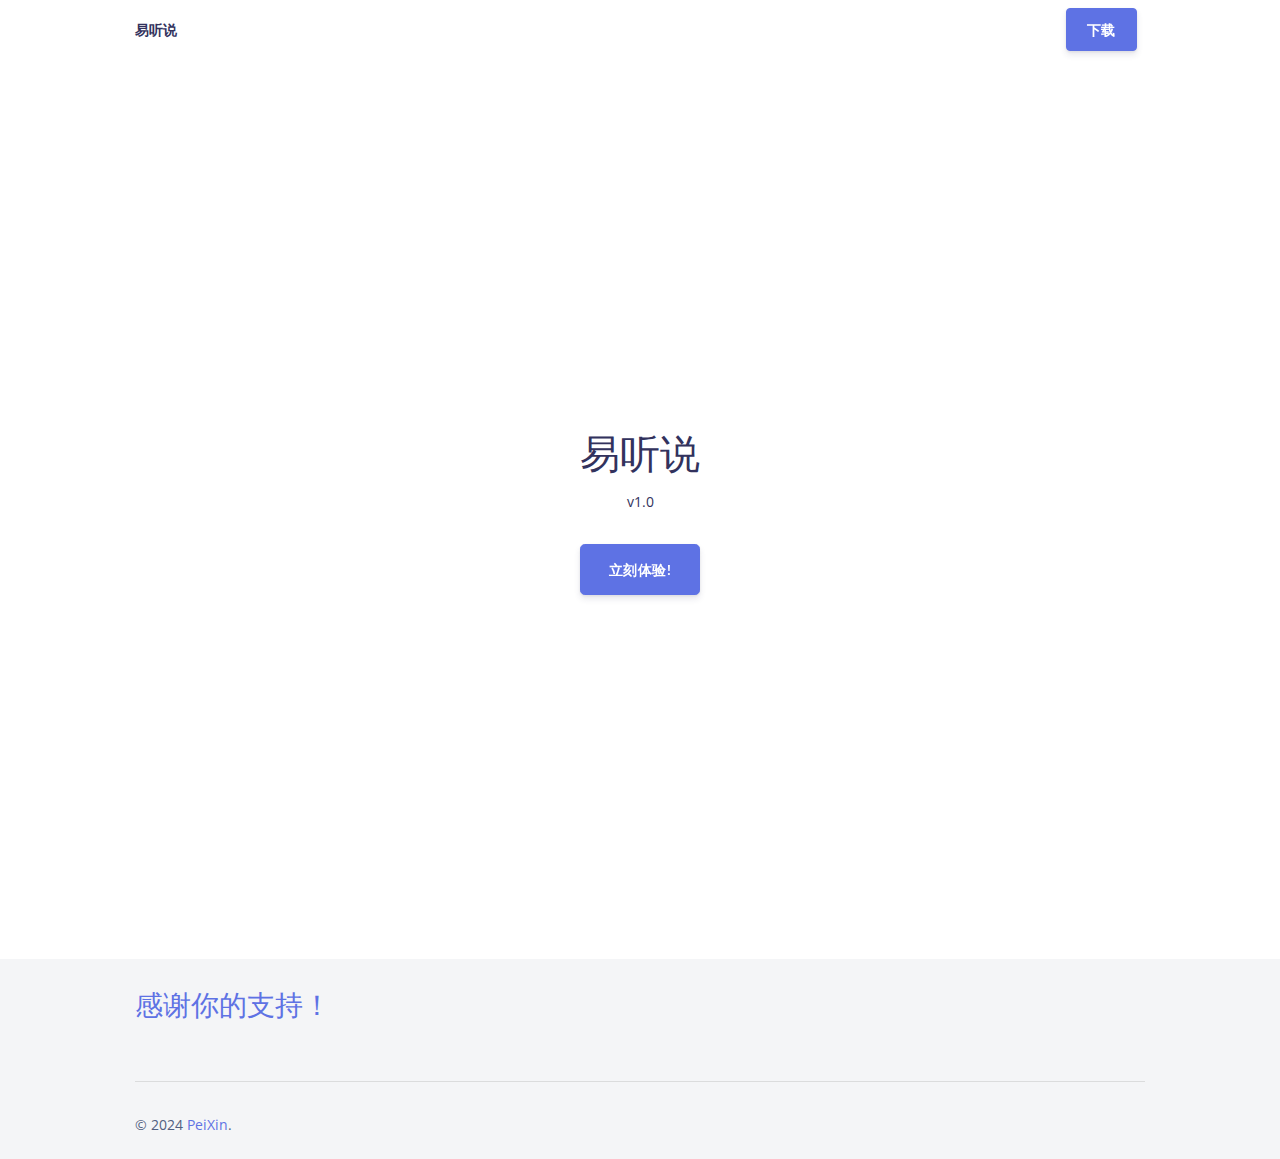
==== e-ts/index.html @ 383e2fb4 "e-ts" ====
<html lang="en">

<head>
    <meta charset="utf-8">
    <meta name="viewport" content="width=device-width, initial-scale=1, shrink-to-fit=no">
    <link rel="icon" type="image/png" href="./assets/img/favicon.png">
    <title>易听说 - 下载页</title>
    <!-- Fonts -->
    <link href="https://fonts.loli.net/css?family=Open+Sans:300,400,600,700" rel="stylesheet">
    <!-- CSS Files -->
    <link href="./assets/css/argon-design-system.min.css?v=1.0.0" rel="stylesheet">
</head>

<body class="offline-doc vsc-initialized">
    <nav id="navbar-main" class="navbar navbar-main navbar-expand-lg navbar-light navbar-light py-2">
        <div class="container">
            <a class="navbar-brand mr-lg-5" href="javascript:;">易听说</a>
            <button class="navbar-toggler" type="button" data-toggle="collapse" data-target="#navbar_global"
                aria-controls="navbar_global" aria-expanded="false" aria-label="Toggle navigation">
                <span class="navbar-toggler-icon"></span>
            </button>
            <div class="navbar-collapse collapse" id="navbar_global">
                <div class="navbar-collapse-header">
                    <div class="row">
                        <div class="col-6 collapse-brand">
                            <a href="javascript:;">易听说</a>
                        </div>
                        <div class="col-6 collapse-close">
                            <button type="button" class="navbar-toggler" data-toggle="collapse"
                                data-target="#navbar_global" aria-controls="navbar_global" aria-expanded="false"
                                aria-label="Toggle navigation">
                                <span></span>
                                <span></span>
                            </button>
                        </div>
                    </div>
                </div>
                <ul class="navbar-nav align-items-lg-center ml-lg-auto">
                    <li class="nav-item">
                        <a class="btn btn-primary" href="https://www.123pan.com/s/7AyA-bpuud.html" target="_blank">
                            <span class="nav-link-inner--text">下载</span>
                        </a>
                    </li>
                </ul>
            </div>
        </div>
    </nav>
    <div class="page-header clear-filter">
        <div class="page-header-image" style="background-image: url('./assets/img/denys.jpg');"></div>
        <div class="content-center text-center">
            <div class="col-md-8 ml-auto mr-auto">
                <div class="brand" style="    display: flex;
                flex-direction: column;
                flex-wrap: wrap;
                align-content: center;">
                    <h1 class="title" style="white-space:nowrap">易听说</h1>
                    <h3 class="description">v1.0</h3>
                    <br>
                    <a href="https://www.123pan.com/s/7AyA-bpuud.html" class="btn btn-primary btn-round btn-lg" style="white-space:nowrap" target="_blank">立刻体验!</a>
                </div>
            </div>
        </div>
    </div>
    <footer class="footer">
        <div class="container">
            <div class="row row-grid align-items-center mb-5">
                <div class="col-lg-6">
                    <h3 class="text-primary font-weight-light mb-2">感谢你的支持！</h3>
                    <!-- <h4 class="mb-0 font-weight-light">期望为你提供更多nice的产品！</h4> -->
                </div>
            </div>
            <hr>
            <div class="row align-items-center justify-content-md-between">
                <div class="col-md-6">
                    <div class="copyright">© 2024 <a href="javascript:;" target="_blank">PeiXin</a>.</div>
                </div>
            </div>
        </div>
    </footer>
    <!--   Core JS Files   -->
    <script src="./assets/js/core/jquery.min.js" type="text/javascript"></script>
    <script src="./assets/js/core/bootstrap.min.js" type="text/javascript"></script>
    <script src="./assets/js/argon-design-system.min.js?v=1.2.2" type="text/javascript"></script>
</body>

</html>
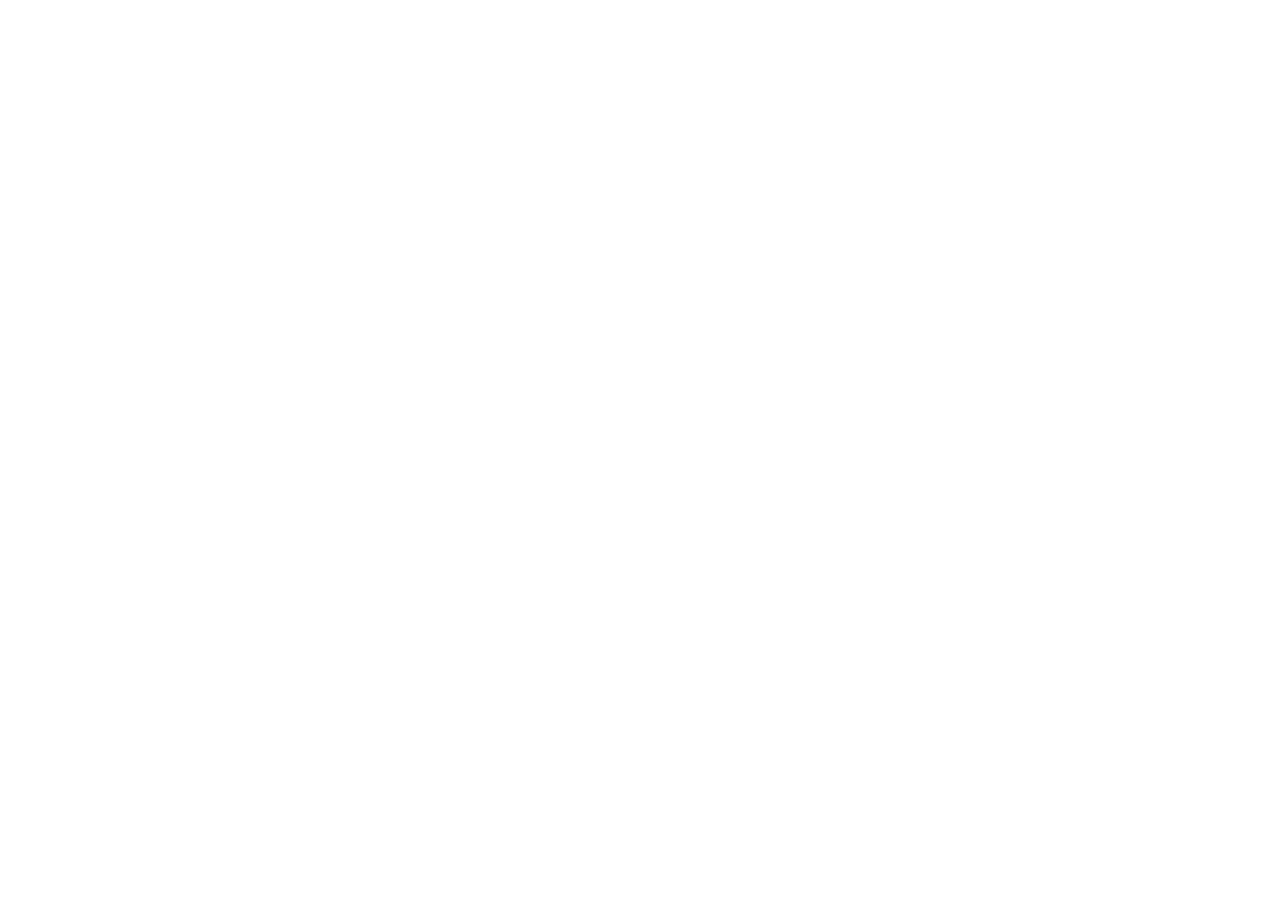
==== commit b3963f20: "更新 index.html" ====
--- a/e-ts/index.html
+++ b/e-ts/index.html
@@ -1,86 +1,16 @@
+<!DOCTYPE html>
 <html lang="en">
 
 <head>
-    <meta charset="utf-8">
-    <meta name="viewport" content="width=device-width, initial-scale=1, shrink-to-fit=no">
-    <link rel="icon" type="image/png" href="./assets/img/favicon.png">
-    <title>易听说 - 下载页</title>
-    <!-- Fonts -->
-    <link href="https://fonts.loli.net/css?family=Open+Sans:300,400,600,700" rel="stylesheet">
-    <!-- CSS Files -->
-    <link href="./assets/css/argon-design-system.min.css?v=1.0.0" rel="stylesheet">
+    <meta charset="UTF-8">
+    <meta name="viewport" content="width=device-width, initial-scale=1.0">
+    <title>跳转中...</title>
 </head>
 
-<body class="offline-doc vsc-initialized">
-    <nav id="navbar-main" class="navbar navbar-main navbar-expand-lg navbar-light navbar-light py-2">
-        <div class="container">
-            <a class="navbar-brand mr-lg-5" href="javascript:;">易听说</a>
-            <button class="navbar-toggler" type="button" data-toggle="collapse" data-target="#navbar_global"
-                aria-controls="navbar_global" aria-expanded="false" aria-label="Toggle navigation">
-                <span class="navbar-toggler-icon"></span>
-            </button>
-            <div class="navbar-collapse collapse" id="navbar_global">
-                <div class="navbar-collapse-header">
-                    <div class="row">
-                        <div class="col-6 collapse-brand">
-                            <a href="javascript:;">易听说</a>
-                        </div>
-                        <div class="col-6 collapse-close">
-                            <button type="button" class="navbar-toggler" data-toggle="collapse"
-                                data-target="#navbar_global" aria-controls="navbar_global" aria-expanded="false"
-                                aria-label="Toggle navigation">
-                                <span></span>
-                                <span></span>
-                            </button>
-                        </div>
-                    </div>
-                </div>
-                <ul class="navbar-nav align-items-lg-center ml-lg-auto">
-                    <li class="nav-item">
-                        <a class="btn btn-primary" href="https://www.123pan.com/s/7AyA-bpuud.html" target="_blank">
-                            <span class="nav-link-inner--text">下载</span>
-                        </a>
-                    </li>
-                </ul>
-            </div>
-        </div>
-    </nav>
-    <div class="page-header clear-filter">
-        <div class="page-header-image" style="background-image: url('./assets/img/denys.jpg');"></div>
-        <div class="content-center text-center">
-            <div class="col-md-8 ml-auto mr-auto">
-                <div class="brand" style="    display: flex;
-                flex-direction: column;
-                flex-wrap: wrap;
-                align-content: center;">
-                    <h1 class="title" style="white-space:nowrap">易听说</h1>
-                    <h3 class="description">v1.0</h3>
-                    <br>
-                    <a href="https://www.123pan.com/s/7AyA-bpuud.html" class="btn btn-primary btn-round btn-lg" style="white-space:nowrap" target="_blank">立刻体验!</a>
-                </div>
-            </div>
-        </div>
-    </div>
-    <footer class="footer">
-        <div class="container">
-            <div class="row row-grid align-items-center mb-5">
-                <div class="col-lg-6">
-                    <h3 class="text-primary font-weight-light mb-2">感谢你的支持！</h3>
-                    <!-- <h4 class="mb-0 font-weight-light">期望为你提供更多nice的产品！</h4> -->
-                </div>
-            </div>
-            <hr>
-            <div class="row align-items-center justify-content-md-between">
-                <div class="col-md-6">
-                    <div class="copyright">© 2024 <a href="javascript:;" target="_blank">PeiXin</a>.</div>
-                </div>
-            </div>
-        </div>
-    </footer>
-    <!--   Core JS Files   -->
-    <script src="./assets/js/core/jquery.min.js" type="text/javascript"></script>
-    <script src="./assets/js/core/bootstrap.min.js" type="text/javascript"></script>
-    <script src="./assets/js/argon-design-system.min.js?v=1.2.2" type="text/javascript"></script>
+<body>
+    <script>
+        window.location.href = "http://u6v.cn/5y3X57";
+    </script>
 </body>
 
 </html>